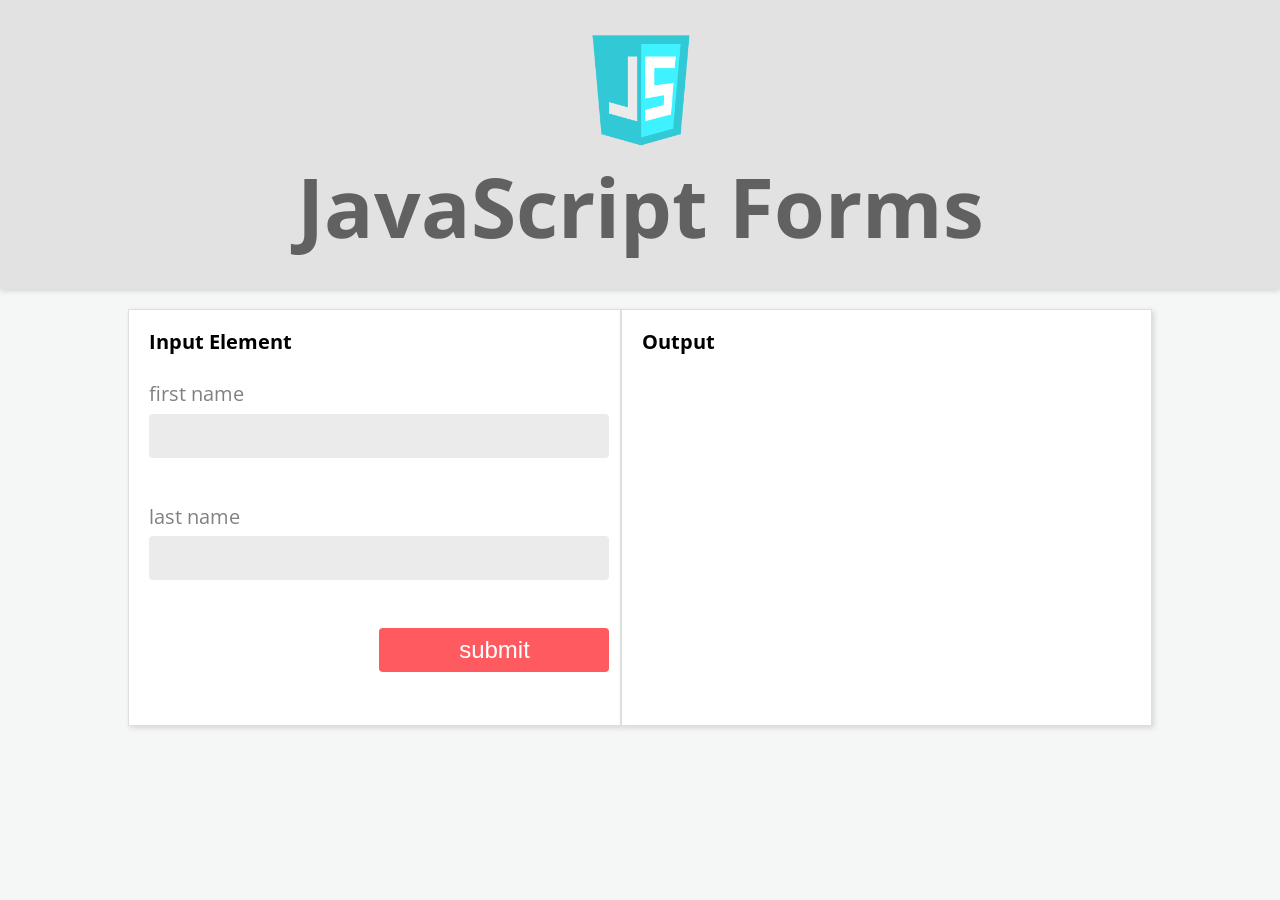
==== dom/index.html @ de95d4a6 "slideShow in-class" ====
<!doctype html>
<html>
	<head>
	<meta charset="UTF-8">
	<meta name="viewport" content="width=device-width, initial-scale=1">
	<title>Javascript Forms</title>
	<link rel="stylesheet" type="text/css" href="stylesheets/reset.css">
	<link href='https://fonts.googleapis.com/css?family=Open+Sans:400,600' rel='stylesheet' type='text/css'>
    <link rel="stylesheet" type="text/css" href="stylesheets/style.css">
	 <!--[if lt IE 9]>
   		 <script src="javascripts/html5shiv/html5shiv.js"></script>
	<![endif]-->
	<script type="text/javascript" src="javascripts/main.js"></script>
	</head>

	<body>
      <header class="page-header">
      <img src="img/javascript-logo.png">
      	<h1>JavaScript Forms</h1>
      </header>
      <section class="nodes">
            <aside class="input">
				<header>
					<h1>Input Element</h1>
				</header>
				<form  class="data-entry">
					<div class="field">
						<label for="first-name">first name</label>
						<input type="text">
					</div>

					<div class="field">
							<label for="first-name">last name</label>
							<input type="text">
						</div>

						<div class="field">
								<input type="submit" value="submit" >
							</div>
				</form>
			</aside>
      <aside class="output">
			<header>
					<h1>Output</h1>
				</header>
	  </aside>
      </section>
	</body>

</html>
---- dom/stylesheets/style.css ----
body{
	font-size: 128%;
	font-family: 'Open Sans', sans-serif;
	background-color: rgb(245, 246, 246);
}

.page-header{
	text-align: center;
	background: rgb(226, 226, 226);
	box-shadow: 0px 2px 5px 0px rgb(214, 214, 214);
}


header img{
	width: 8%;
	padding-top: 1.5em;
}

.page-header h1{
  font-size: 4em;
  padding: 0.2em;
  color: #616161;
  padding-bottom: 0.5em;
}



section{
	width: 80%;
 margin: 0 auto;

} 
.nodes{
	display:flex;
	justify-content: space-around;
	align-items: stretch;
	 

}
.input, .output{
	 width:450px;
}
.input{
	margin: 4em auto;
	margin-top:1em;	
	padding: 1em;
	border: 1px solid rgb(223, 223, 223);
	background-color: #fff;	
	box-shadow: 2px 2px 5px 0px rgb(214, 214, 214);	
}
.output{
	width:800px;
	margin: 4em auto;
	margin-top:1em;	
	padding: 1em;
	border: 1px solid rgb(223, 223, 223);
	background-color: #fff;	
	box-shadow: 2px 2px 5px 0px rgb(214, 214, 214);
}
 
.field{
	width:70%; 
	margin-top:1rem;
	padding-top:1rem;
	min-width:460px;
	display:flex;
	flex-direction: column;
	margin-bottom:2rem;
}
.field [type="text"]{
	border-radius: 4px;
	padding: 0.5rem;
	border:none;
	background:rgb(235, 235, 235);
	font-size:1.5rem;
}
.field label{
	color:grey;	
	margin-bottom:0.625rem;
}
.field [type="submit"]{
	width:50%;
	align-self: flex-end;
	padding:0.5rem;
	font-size:1.5rem;
	border:none;
	border-radius:4px;
	background:rgb(255, 90, 95);
	color:white;
}
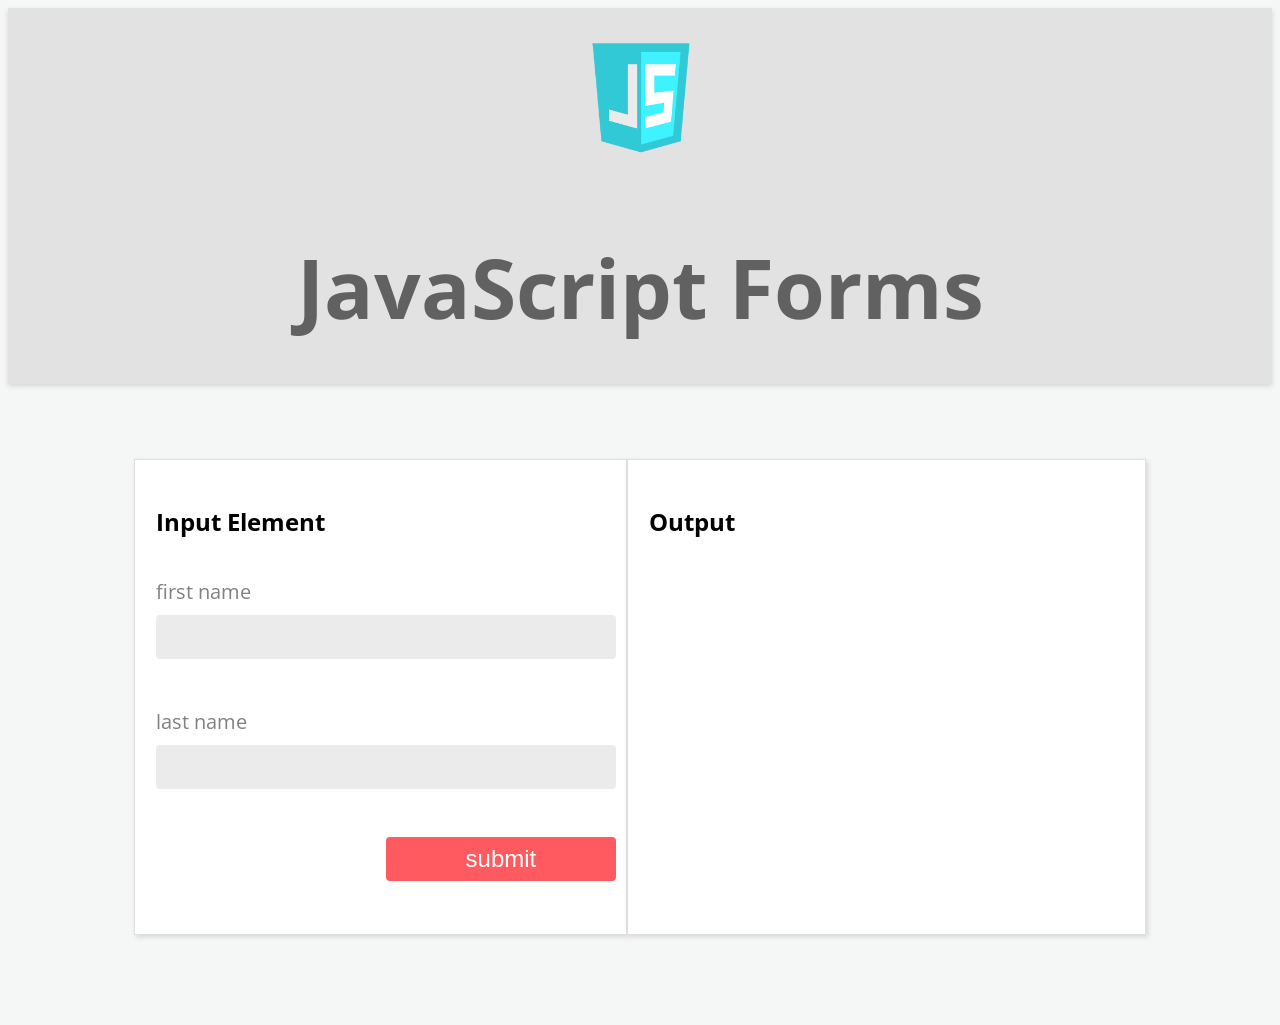
==== commit 83c31433: "adding elemnts and data from object to the DOM" ====
--- a/dom/index.html
+++ b/dom/index.html
@@ -4,13 +4,13 @@
 	<meta charset="UTF-8">
 	<meta name="viewport" content="width=device-width, initial-scale=1">
 	<title>Javascript Forms</title>
-	<link rel="stylesheet" type="text/css" href="stylesheets/reset.css">
+	<link rel="stylesheet" type="css" href="stylesheets/reset.css">
 	<link href='https://fonts.googleapis.com/css?family=Open+Sans:400,600' rel='stylesheet' type='text/css'>
-    <link rel="stylesheet" type="text/css" href="stylesheets/style.css">
+    <link rel="stylesheet"  href="stylesheets/style.css">
 	 <!--[if lt IE 9]>
    		 <script src="javascripts/html5shiv/html5shiv.js"></script>
 	<![endif]-->
-	<script type="text/javascript" src="javascripts/main.js"></script>
+	<script type="text/javascript" src="js/main.js"></script>
 	</head>
 
 	<body>
@@ -42,6 +42,7 @@
       <aside class="output">
 			<header>
 					<h1>Output</h1>
+					<ul class="output-data"></ul>
 				</header>
 	  </aside>
       </section>
